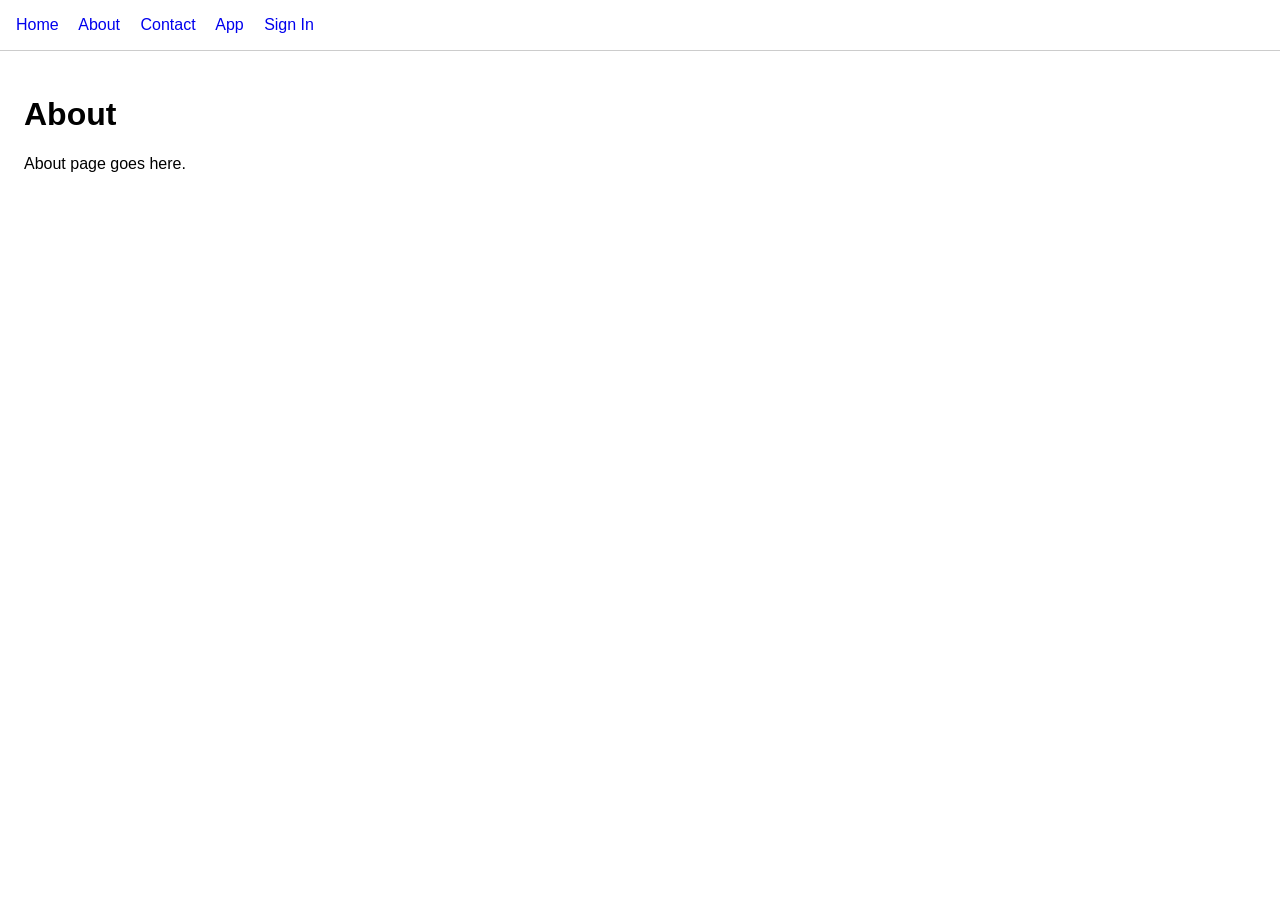
==== about.html @ acf82036 "Add files via upload" ====
<!DOCTYPE html>
<html lang="en">
<head>
  <meta charset="UTF-8">
  <meta name="viewport" content="width=device-width, initial-scale=1.0">
  <title>About</title>
  <link rel="stylesheet" href="css/style.css">
</head>
<body>
  
<nav>
  <a href="index.html">Home</a>
  <a href="about.html">About</a>
  <a href="contact.html">Contact</a>
  <a href="app.html">App</a>
  <a href="login.html">Sign In</a>
</nav>


  <main>
    <h1>About</h1>
    <p>About page goes here.</p>
  </main>

  <script src="js/main.js"></script>
</body>
</html>
---- css/style.css ----
/* Shared styles for the whole site */
body {
  font-family: Arial, sans-serif;
  margin: 0;
}

nav {
  padding: 16px;
  border-bottom: 1px solid #ccc;
}

nav a {
  margin-right: 16px;
  text-decoration: none;
}

main {
  padding: 24px;
}
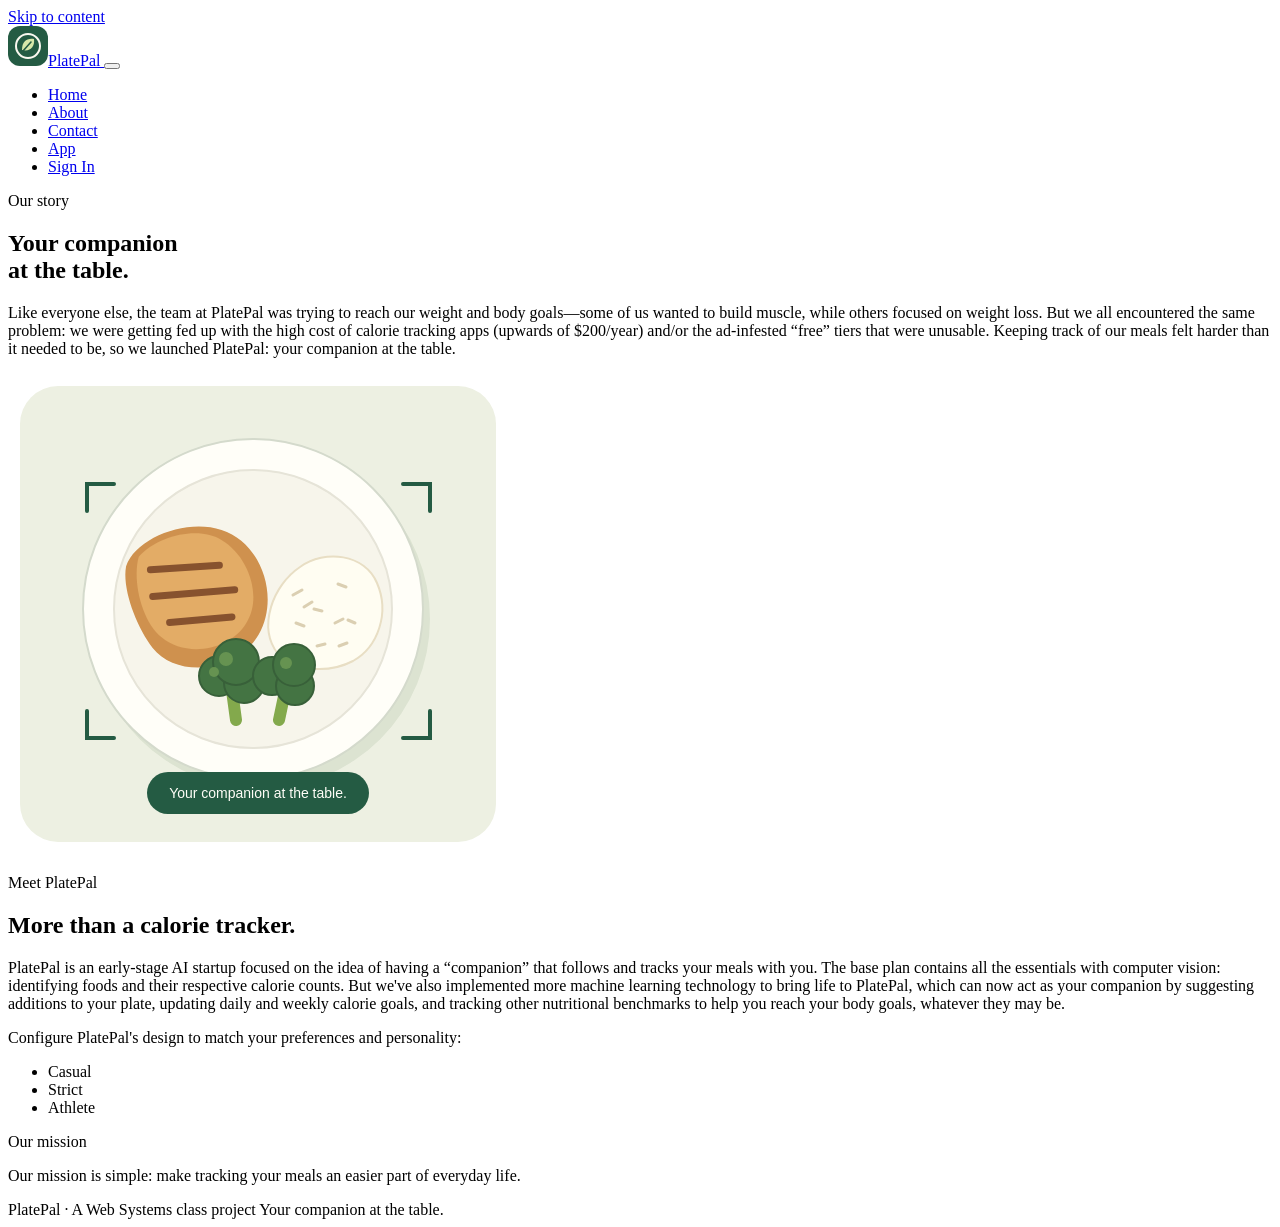
==== commit 83435eec: "Home, About, Contact, App, Sign In Outlines" ====
--- a/about.html
+++ b/about.html
@@ -1,27 +1,66 @@
-<!DOCTYPE html>
+<!doctype html>
 <html lang="en">
 <head>
   <meta charset="UTF-8">
   <meta name="viewport" content="width=device-width, initial-scale=1.0">
-  <title>About</title>
-  <link rel="stylesheet" href="css/style.css">
+  <meta name="description" content="Learn why we started PlatePal: your companion at the table, making meal tracking an easier part of everyday life.">
+  <link rel="icon" type="image/svg+xml" href="./images/logo.svg">
+  <title>About | PlatePal</title>
 </head>
 <body>
-  
-<nav>
-  <a href="index.html">Home</a>
-  <a href="about.html">About</a>
-  <a href="contact.html">Contact</a>
-  <a href="app.html">App</a>
-  <a href="login.html">Sign In</a>
-</nav>
+  <a class="skip-link" href="#main-content">Skip to content</a>
+  <!-- Bootstrap expands the menu on desktop and collapses it on smaller screens. -->
+  <nav class="navbar navbar-expand-md py-3" aria-label="Main navigation">
+    <div class="container">
+      <a class="navbar-brand d-flex align-items-center" href="./index.html">
+        <img class="brand-mark" src="./images/logo.svg" alt="">PlatePal
+      </a>
+      <button class="navbar-toggler" type="button" data-bs-toggle="collapse"
+        data-bs-target="#main-menu" aria-controls="main-menu" aria-expanded="false"
+        aria-label="Toggle navigation"><span class="navbar-toggler-icon"></span></button>
+      <div class="collapse navbar-collapse" id="main-menu">
+        <ul class="navbar-nav ms-auto align-items-md-center"><li class="nav-item"><a class="nav-link" href="./index.html">Home</a></li>
+<li class="nav-item"><a class="nav-link active" href="./about.html" aria-current="page">About</a></li>
+<li class="nav-item"><a class="nav-link" href="./contact.html">Contact</a></li>
+<li class="nav-item"><a class="nav-link" href="./app.html">App</a></li>
+<li class="nav-item"><a class="nav-link" href="./signin.html">Sign In</a></li></ul>
+      </div>
+    </div>
+  </nav>
+  <main id="main-content" class="page-content container">
+    <section class="row align-items-center g-4" aria-labelledby="story-heading">
+      <div class="col-md-7">
+        <p class="eyebrow">Our story</p>
+        <h1 id="story-heading">Your companion<br>at the table.</h1>
+        <p class="about-copy mt-4 mb-0">Like everyone else, the team at PlatePal was trying to reach our weight and body goals—some of us wanted to build muscle, while others focused on weight loss. But we all encountered the same problem: we were getting fed up with the high cost of calorie tracking apps (upwards of $200/year) and/or the ad-infested &ldquo;free&rdquo; tiers that were unusable. Keeping track of our meals felt harder than it needed to be, so we launched PlatePal: your companion at the table.</p>
+      </div>
+      <div class="col-md-5"><img class="hero-art" src="./images/plate.svg" alt="Illustrated plate of grilled chicken, rice, and broccoli"></div>
+    </section>
 
+    <section class="about-details mt-5" aria-labelledby="companion-heading">
+      <p class="eyebrow">Meet PlatePal</p>
+      <h2 class="section-heading" id="companion-heading">More than a calorie tracker.</h2>
+      <p class="about-copy mt-3">PlatePal is an early-stage AI startup focused on the idea of having a &ldquo;companion&rdquo; that follows and tracks your meals with you. The base plan contains all the essentials with computer vision: identifying foods and their respective calorie counts. But we've also implemented more machine learning technology to bring life to PlatePal, which can now act as your companion by suggesting additions to your plate, updating daily and weekly calorie goals, and tracking other nutritional benchmarks to help you reach your body goals, whatever they may be.</p>
+      <p class="about-copy mb-3">Configure PlatePal's design to match your preferences and personality:</p>
+      <!-- These labels describe the companion styles; selection will be added later. -->
+      <ul class="companion-styles list-unstyled d-flex flex-wrap gap-2 mb-0" aria-label="Companion styles">
+        <li>Casual</li>
+        <li>Strict</li>
+        <li>Athlete</li>
+      </ul>
+    </section>
 
-  <main>
-    <h1>About</h1>
-    <p>About page goes here.</p>
+    <section class="about-mission mt-5" aria-labelledby="mission-heading">
+      <p class="eyebrow mb-2" id="mission-heading">Our mission</p>
+      <p class="mb-0">Our mission is simple: make tracking your meals an easier part of everyday life.</p>
+    </section>
   </main>
-
-  <script src="js/main.js"></script>
+  <footer class="site-footer">
+    <div class="container d-flex flex-wrap justify-content-between gap-2">
+      <span>PlatePal · A Web Systems class project</span>
+      <span>Your companion at the table.</span>
+    </div>
+  </footer>
+  <script type="module" src="./js/main.js"></script>
 </body>
 </html>
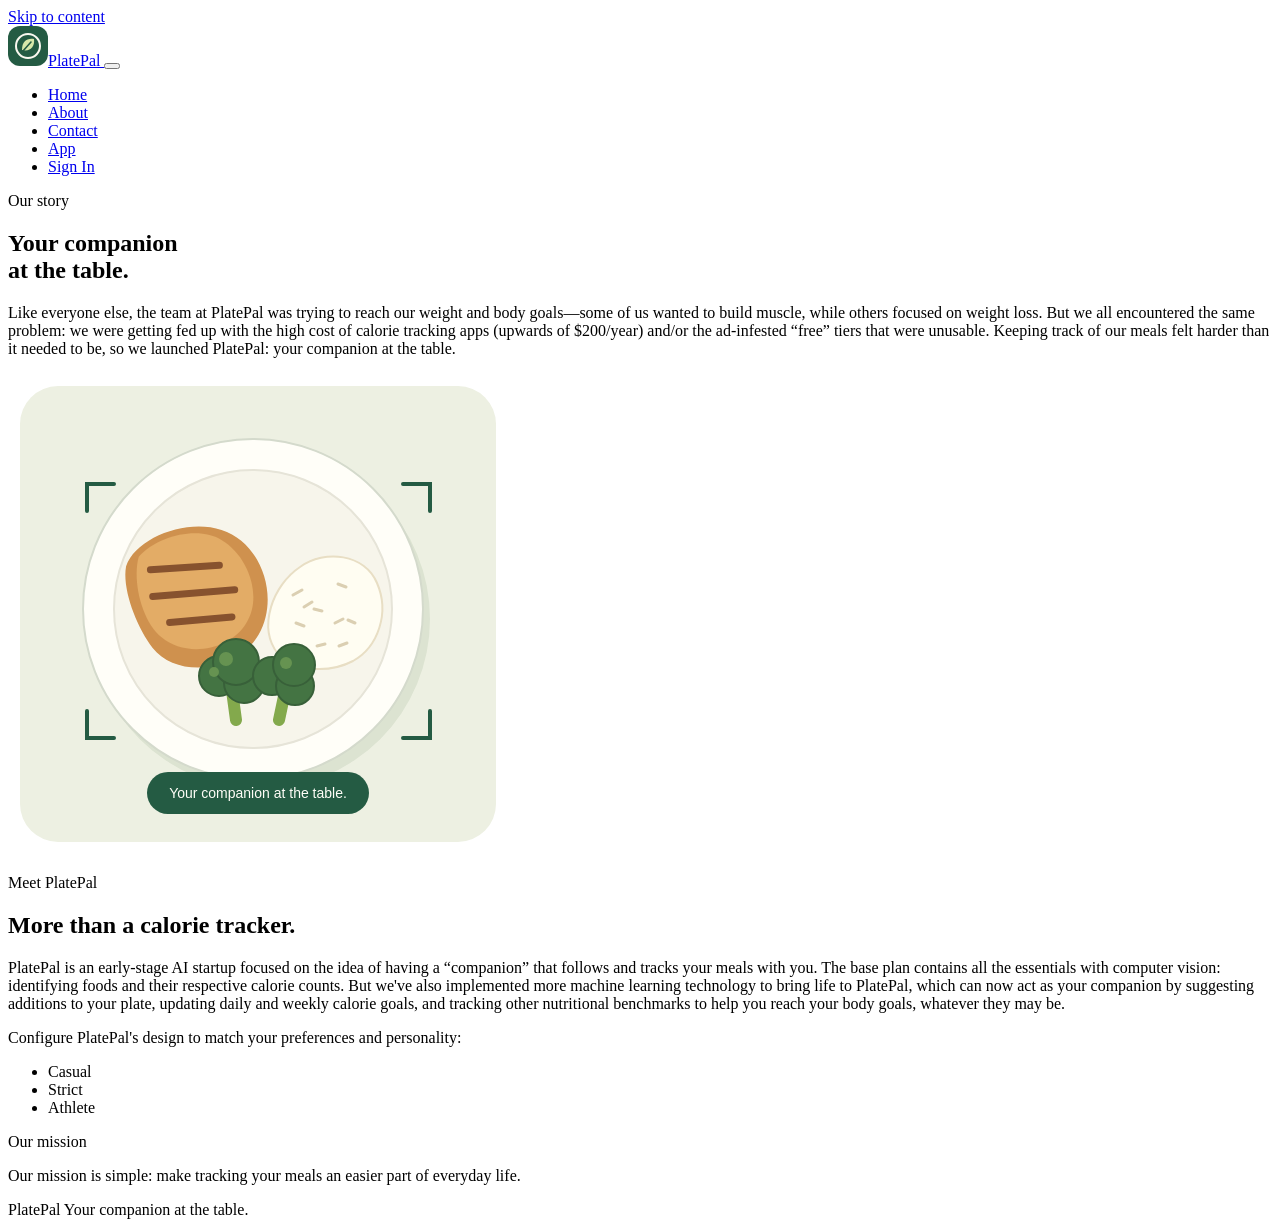
==== commit 861dd728: "cleaned up text on home and app" ====
--- a/about.html
+++ b/about.html
@@ -57,7 +57,7 @@
   </main>
   <footer class="site-footer">
     <div class="container d-flex flex-wrap justify-content-between gap-2">
-      <span>PlatePal · A Web Systems class project</span>
+      <span>PlatePal</span>
       <span>Your companion at the table.</span>
     </div>
   </footer>
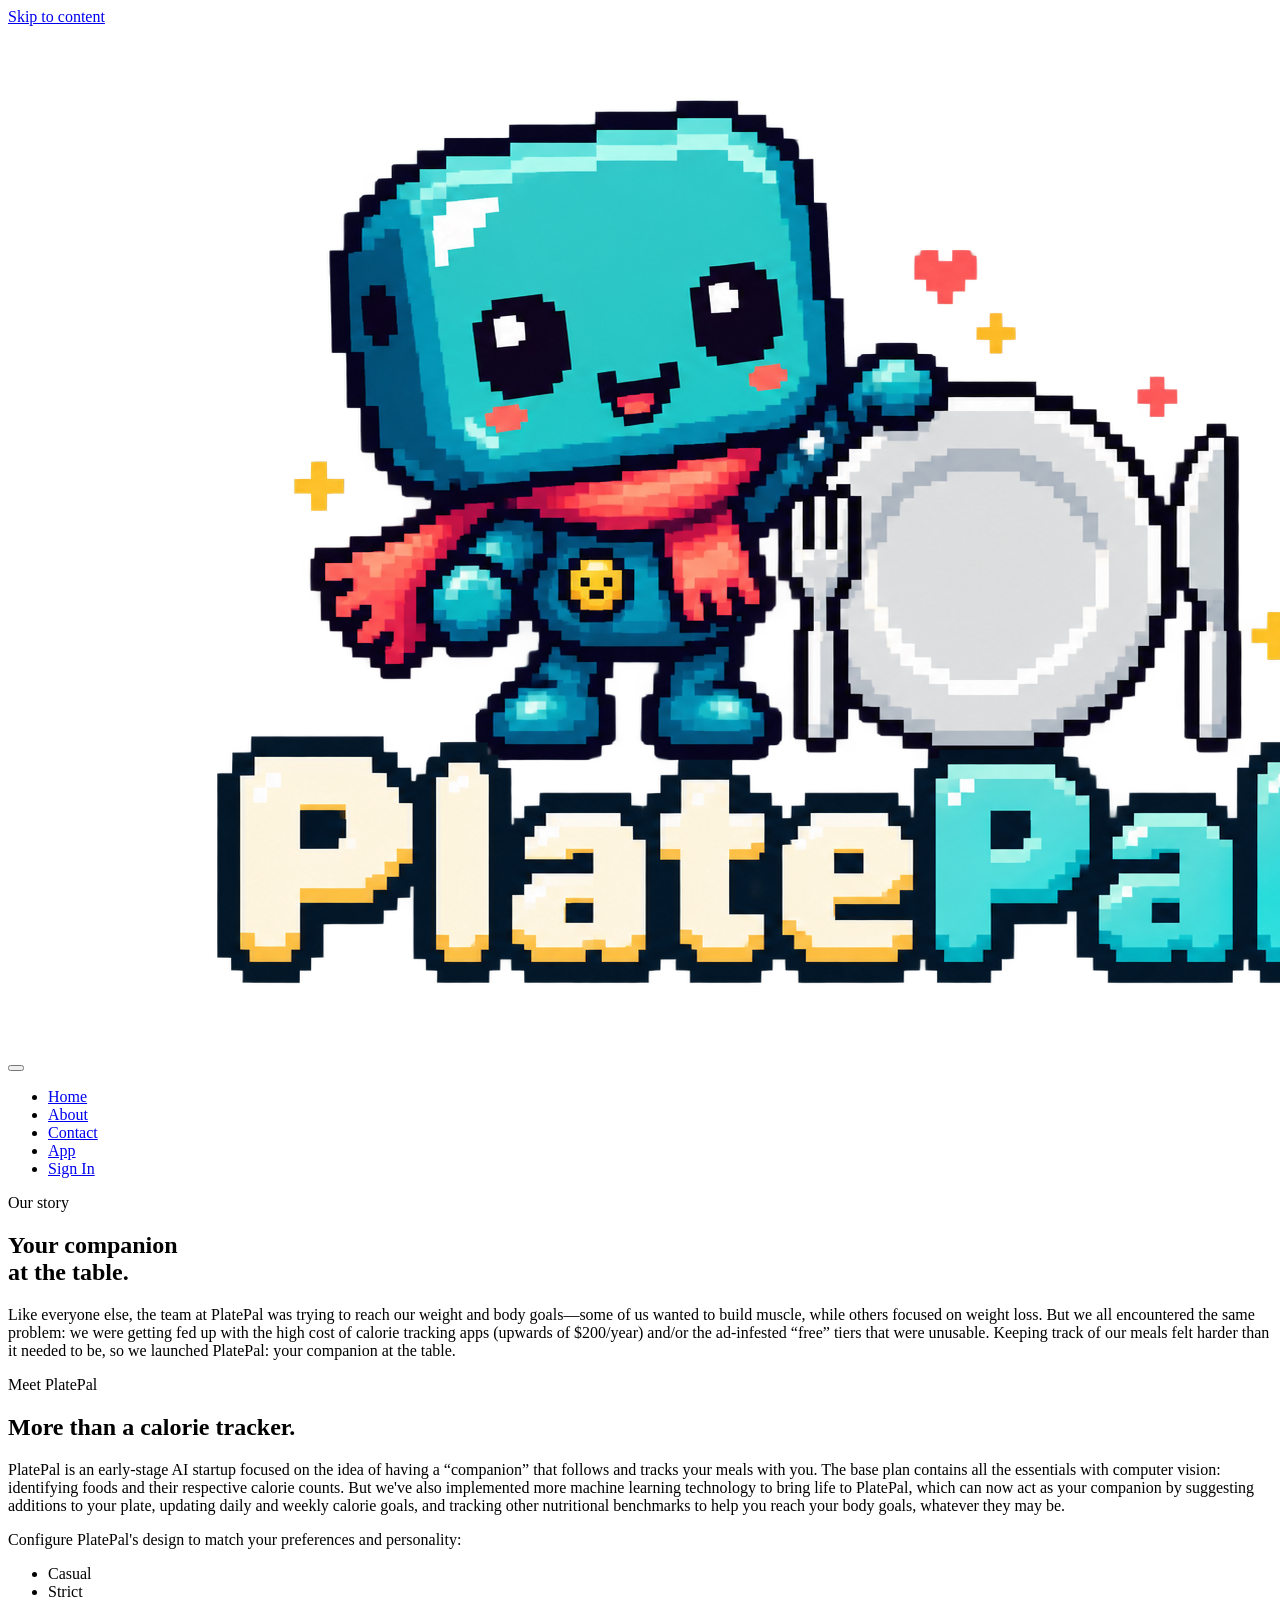
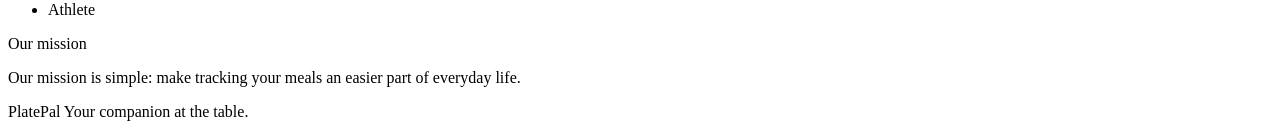
==== commit 60a89dca: "cleaned up contact and home" ====
--- a/about.html
+++ b/about.html
@@ -4,7 +4,7 @@
   <meta charset="UTF-8">
   <meta name="viewport" content="width=device-width, initial-scale=1.0">
   <meta name="description" content="Learn why we started PlatePal: your companion at the table, making meal tracking an easier part of everyday life.">
-  <link rel="icon" type="image/svg+xml" href="./images/logo.svg">
+  <link rel="icon" type="image/png" href="./images/PlatePalLogo.png">
   <title>About | PlatePal</title>
 </head>
 <body>
@@ -13,7 +13,7 @@
   <nav class="navbar navbar-expand-md py-3" aria-label="Main navigation">
     <div class="container">
       <a class="navbar-brand d-flex align-items-center" href="./index.html">
-        <img class="brand-mark" src="./images/logo.svg" alt="">PlatePal
+        <img class="brand-mark" src="./images/PlatePalLogo.png" alt="PlatePal" width="1535" height="1024">
       </a>
       <button class="navbar-toggler" type="button" data-bs-toggle="collapse"
         data-bs-target="#main-menu" aria-controls="main-menu" aria-expanded="false"
@@ -29,12 +29,11 @@
   </nav>
   <main id="main-content" class="page-content container">
     <section class="row align-items-center g-4" aria-labelledby="story-heading">
-      <div class="col-md-7">
+      <div class="col-12 about-details">
         <p class="eyebrow">Our story</p>
         <h1 id="story-heading">Your companion<br>at the table.</h1>
         <p class="about-copy mt-4 mb-0">Like everyone else, the team at PlatePal was trying to reach our weight and body goals—some of us wanted to build muscle, while others focused on weight loss. But we all encountered the same problem: we were getting fed up with the high cost of calorie tracking apps (upwards of $200/year) and/or the ad-infested &ldquo;free&rdquo; tiers that were unusable. Keeping track of our meals felt harder than it needed to be, so we launched PlatePal: your companion at the table.</p>
       </div>
-      <div class="col-md-5"><img class="hero-art" src="./images/plate.svg" alt="Illustrated plate of grilled chicken, rice, and broccoli"></div>
     </section>
 
     <section class="about-details mt-5" aria-labelledby="companion-heading">
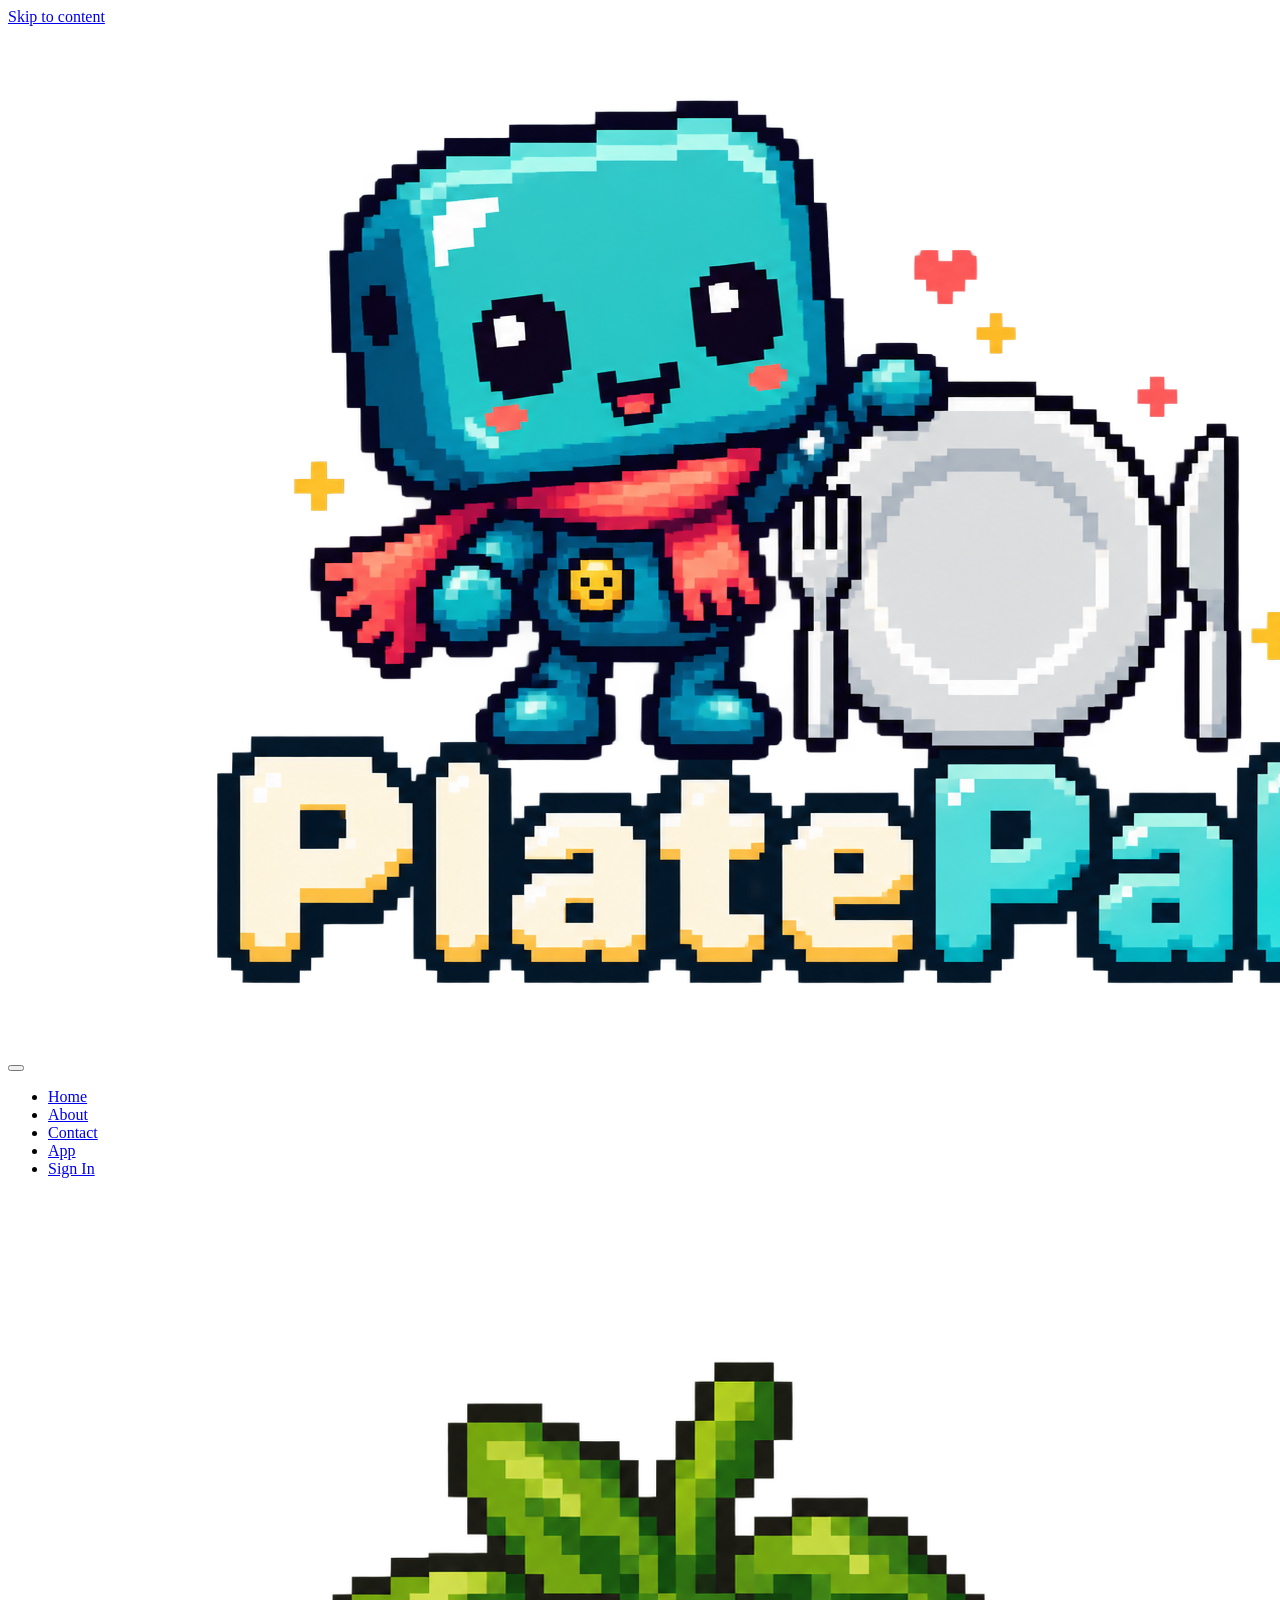
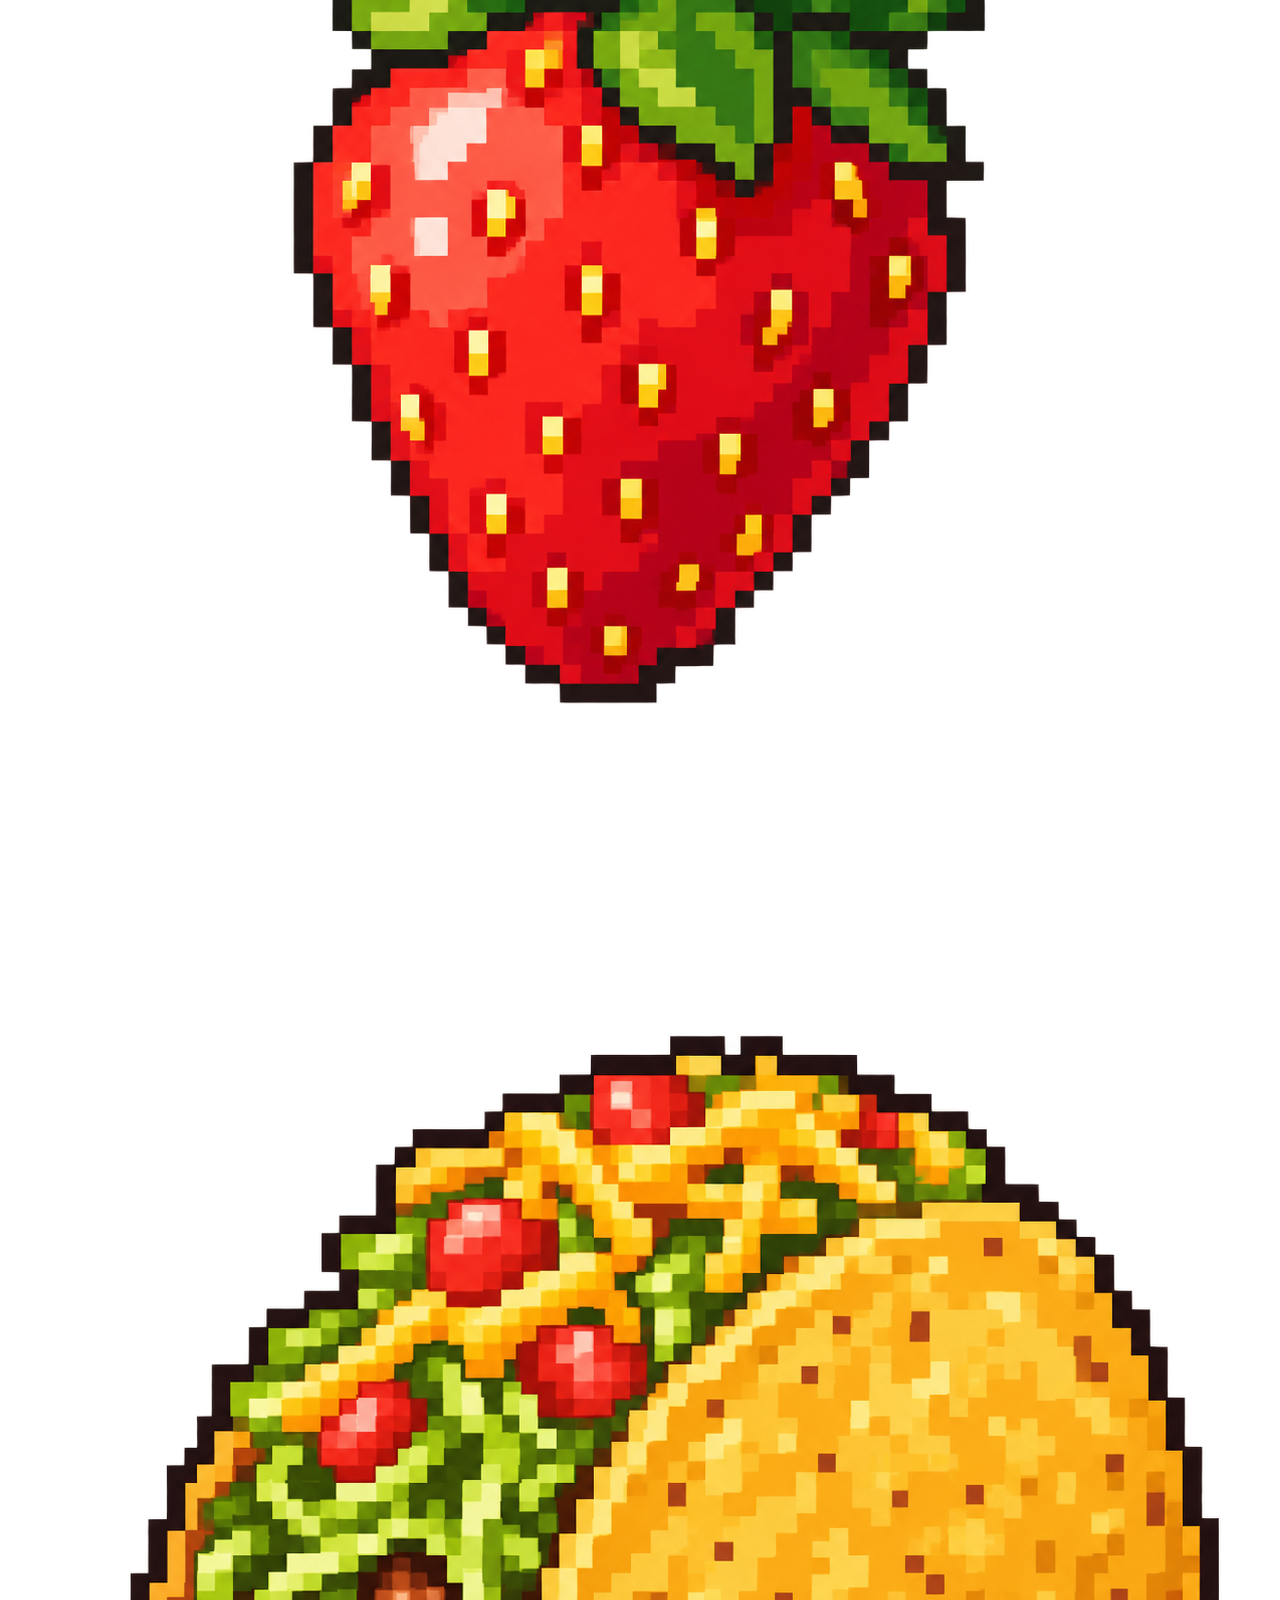
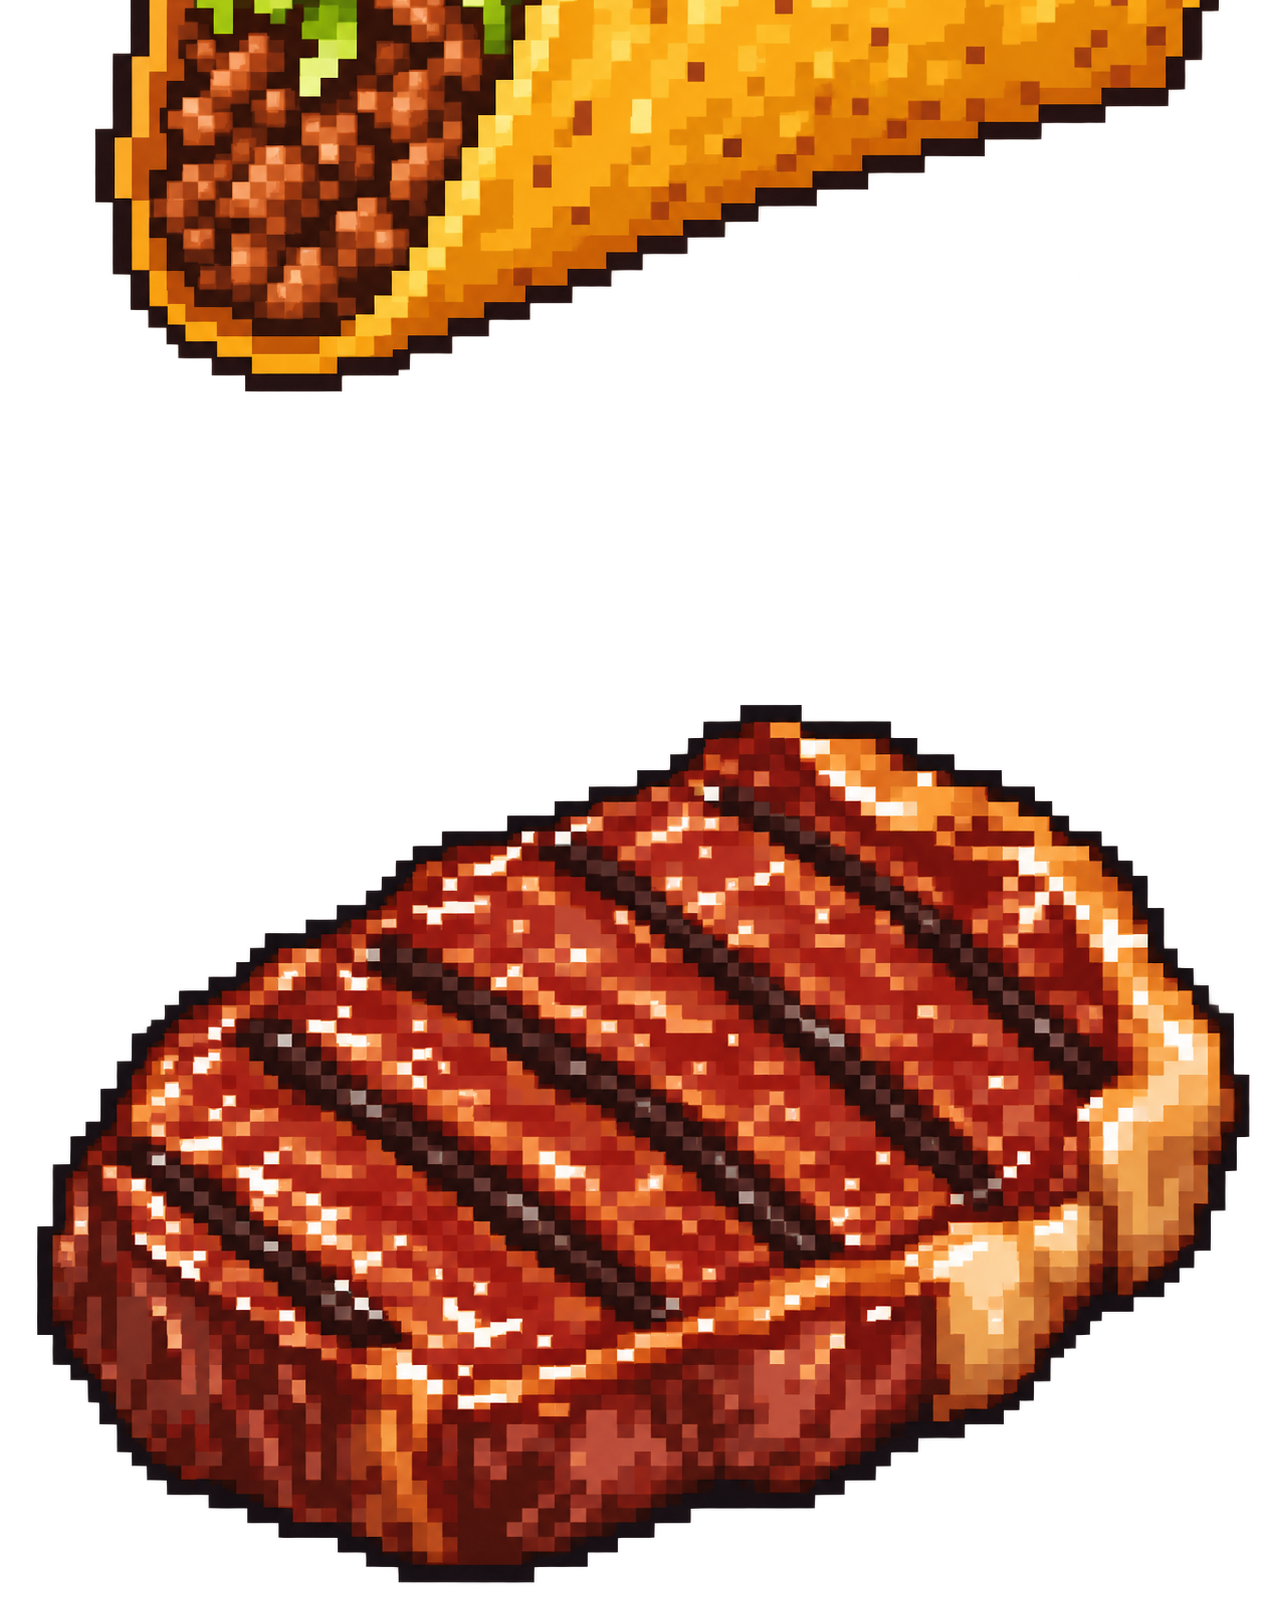
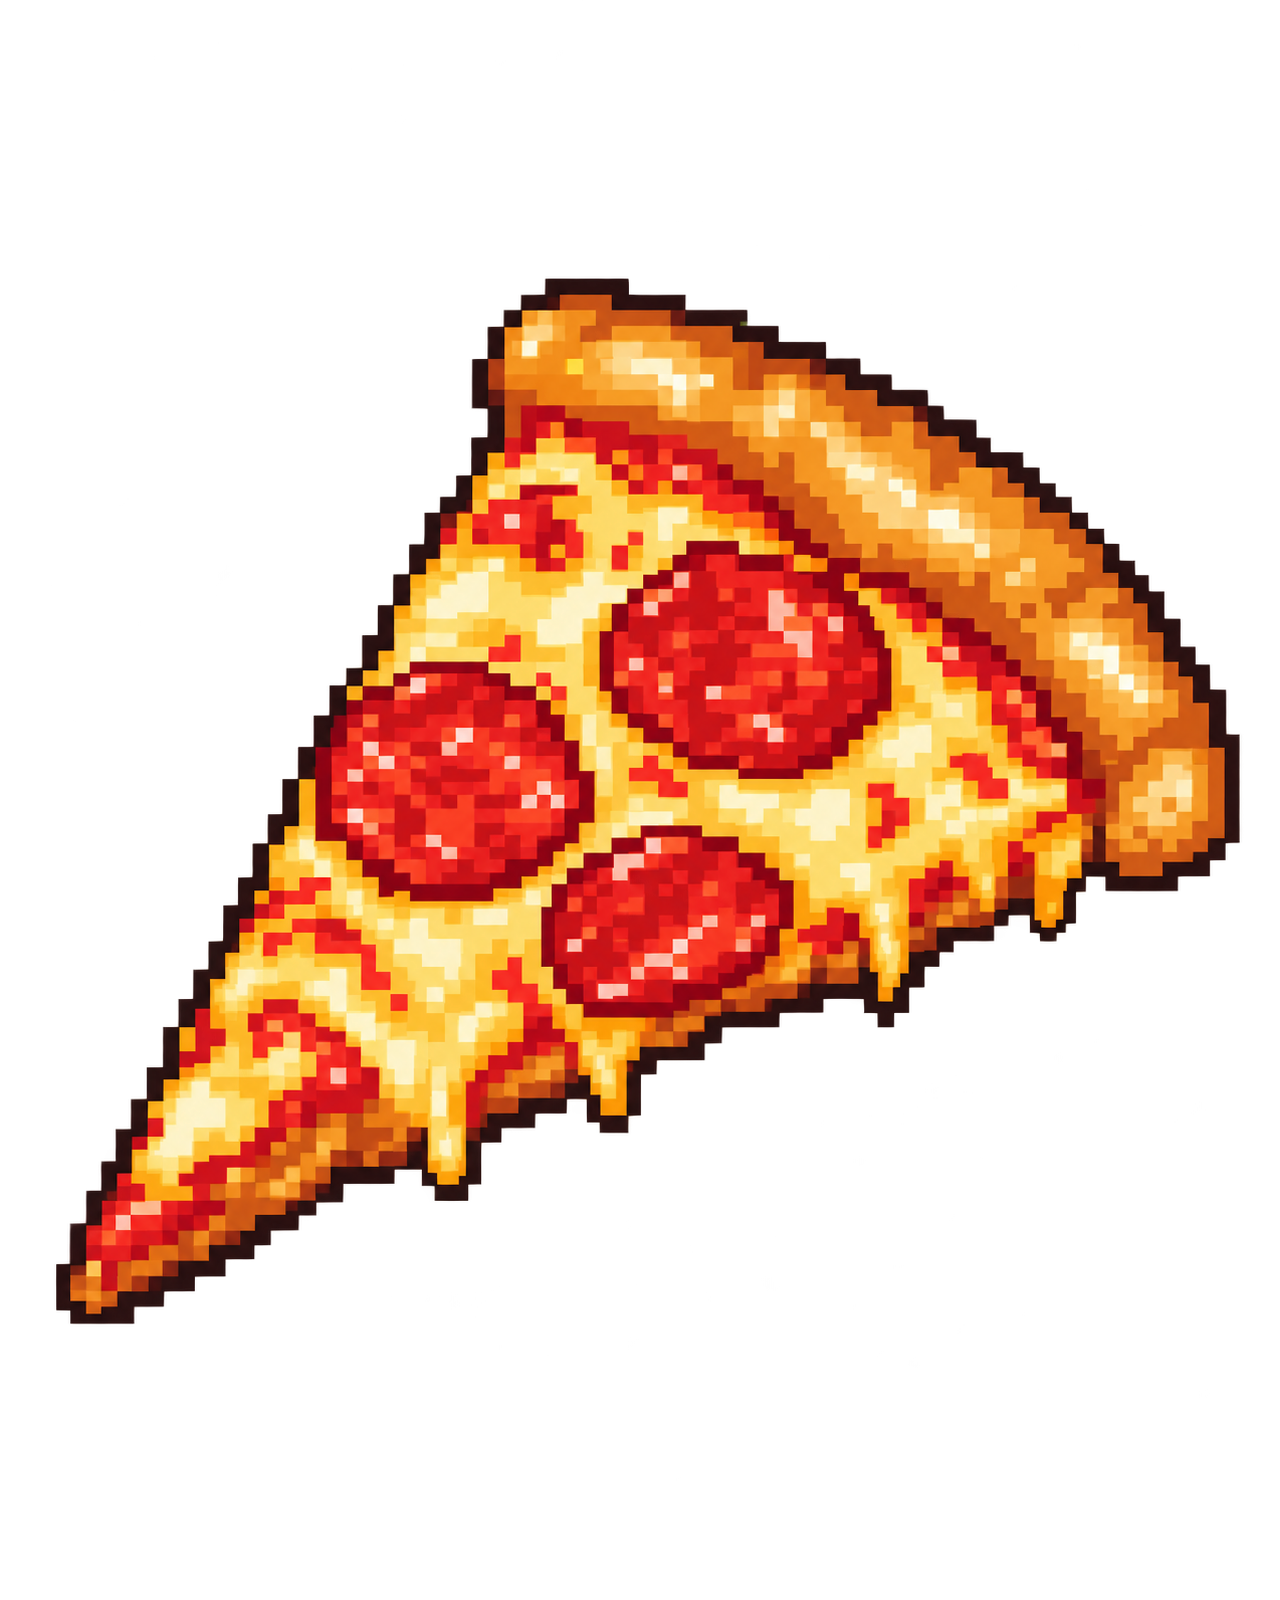
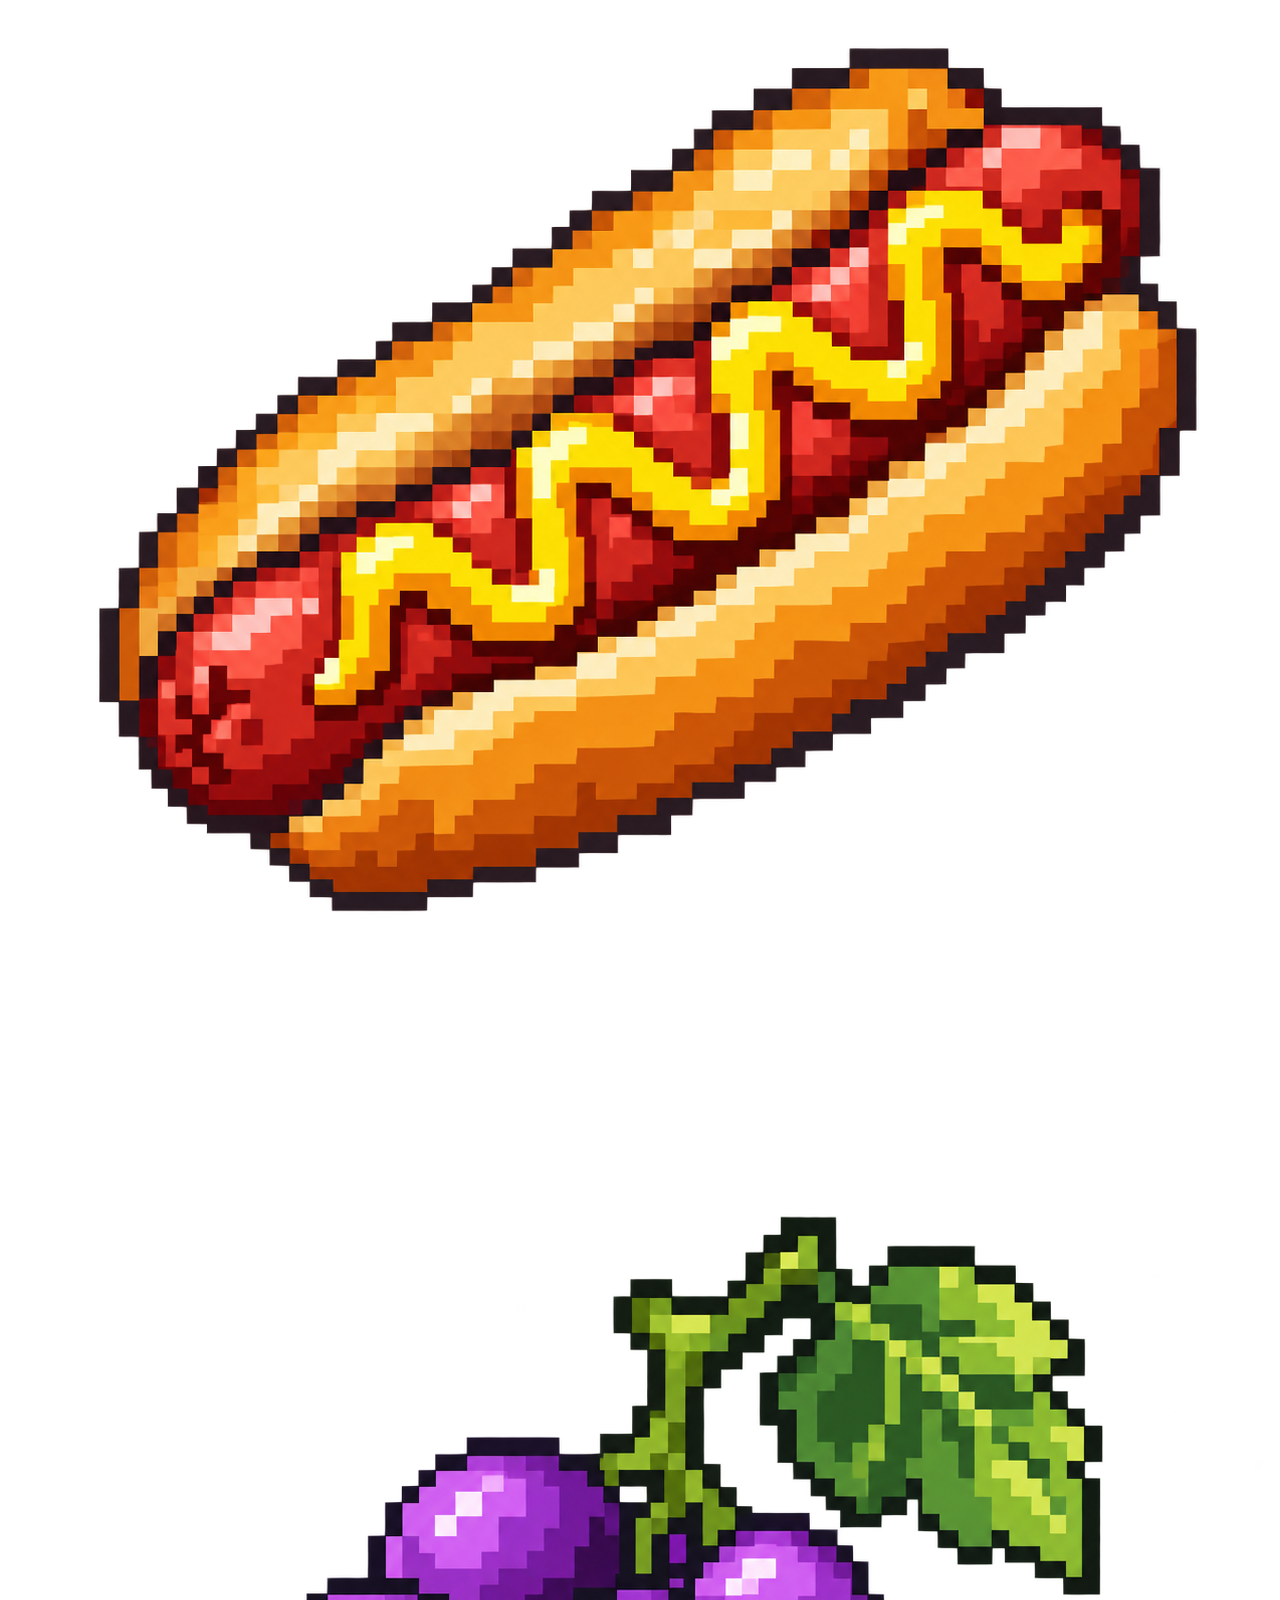
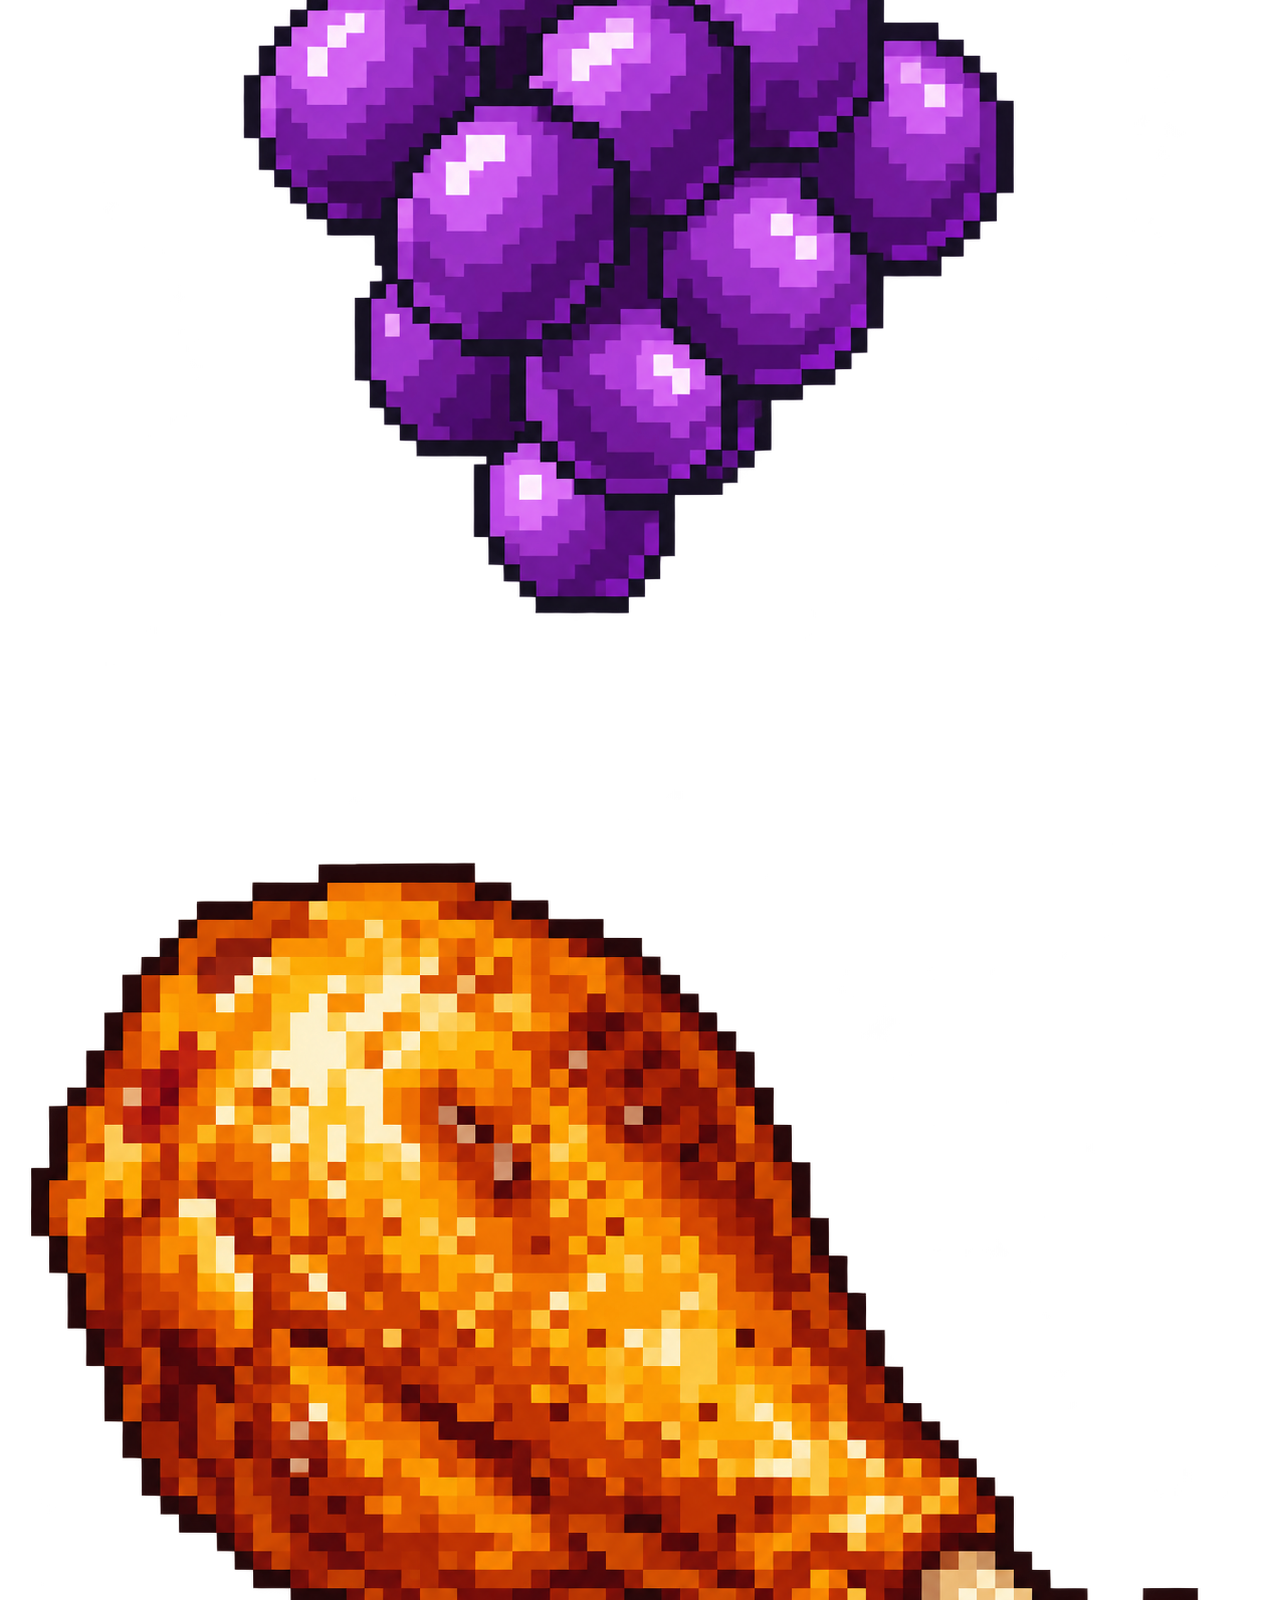
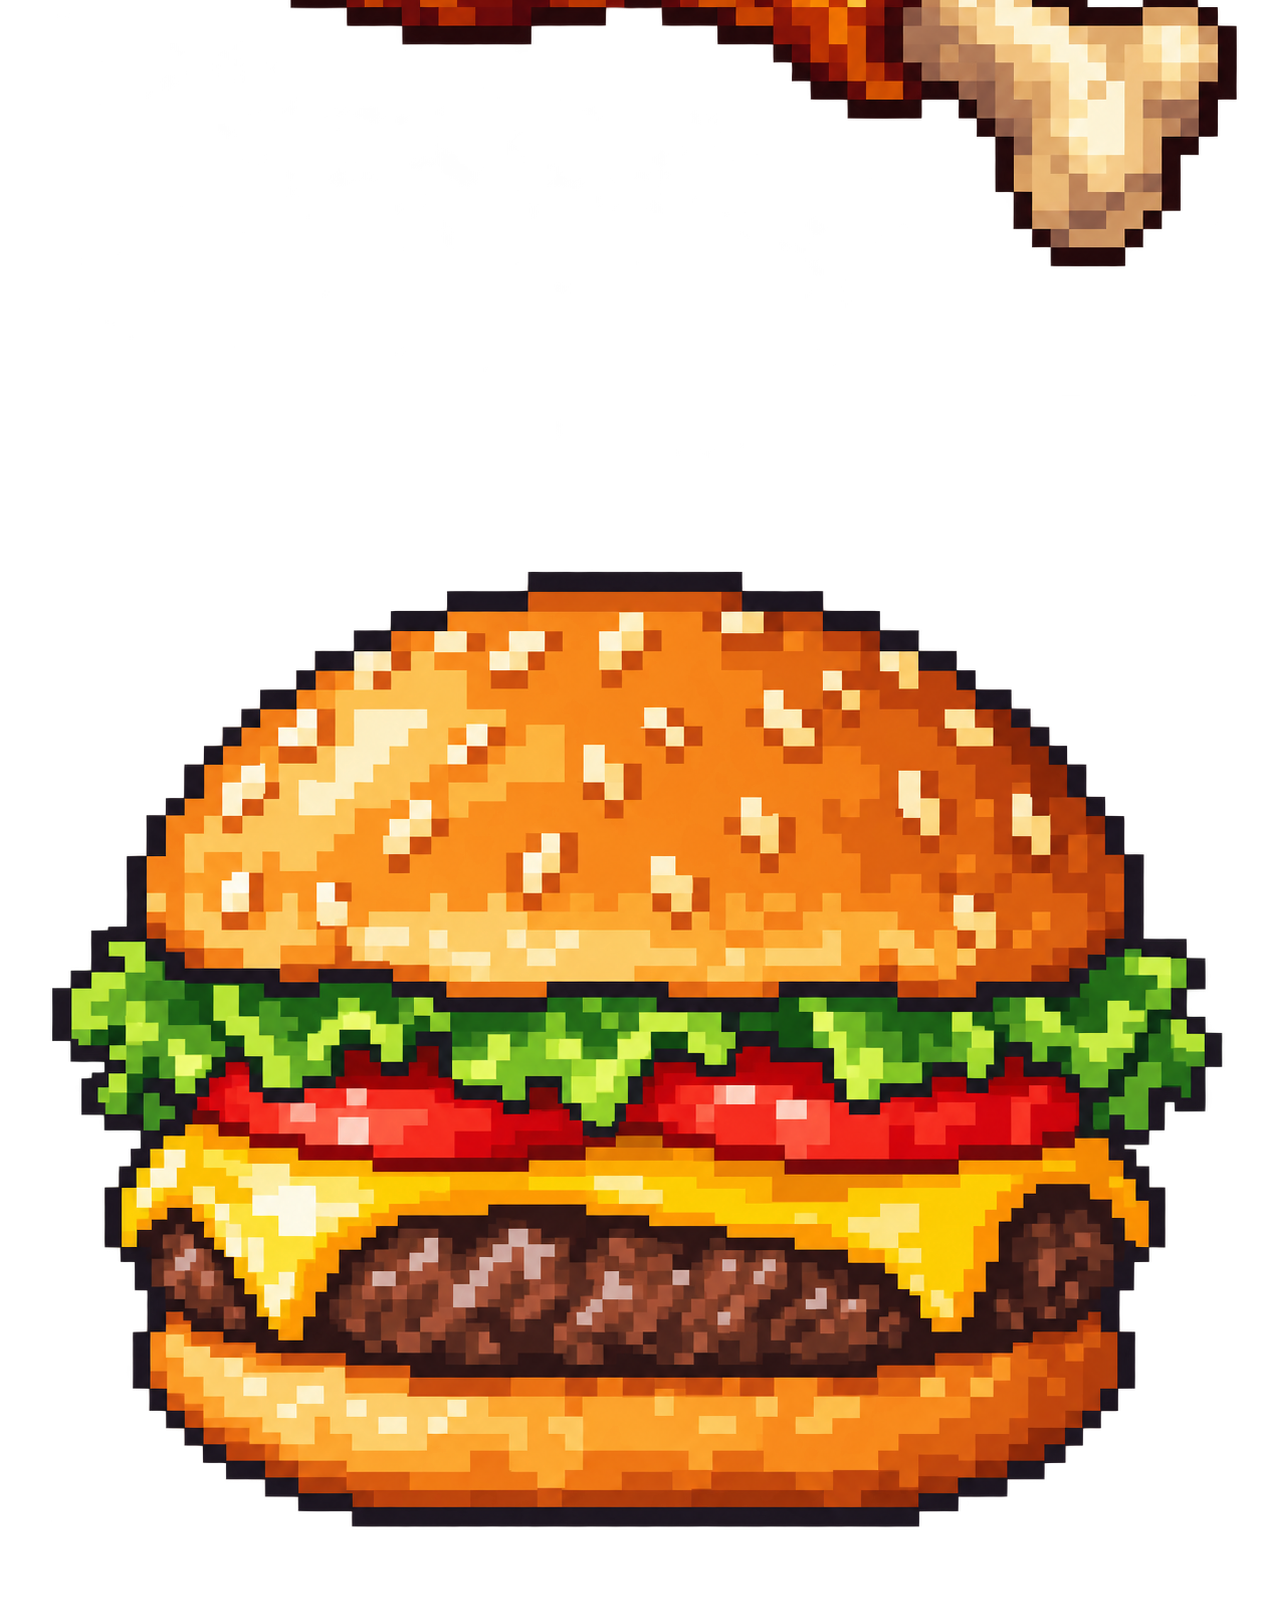
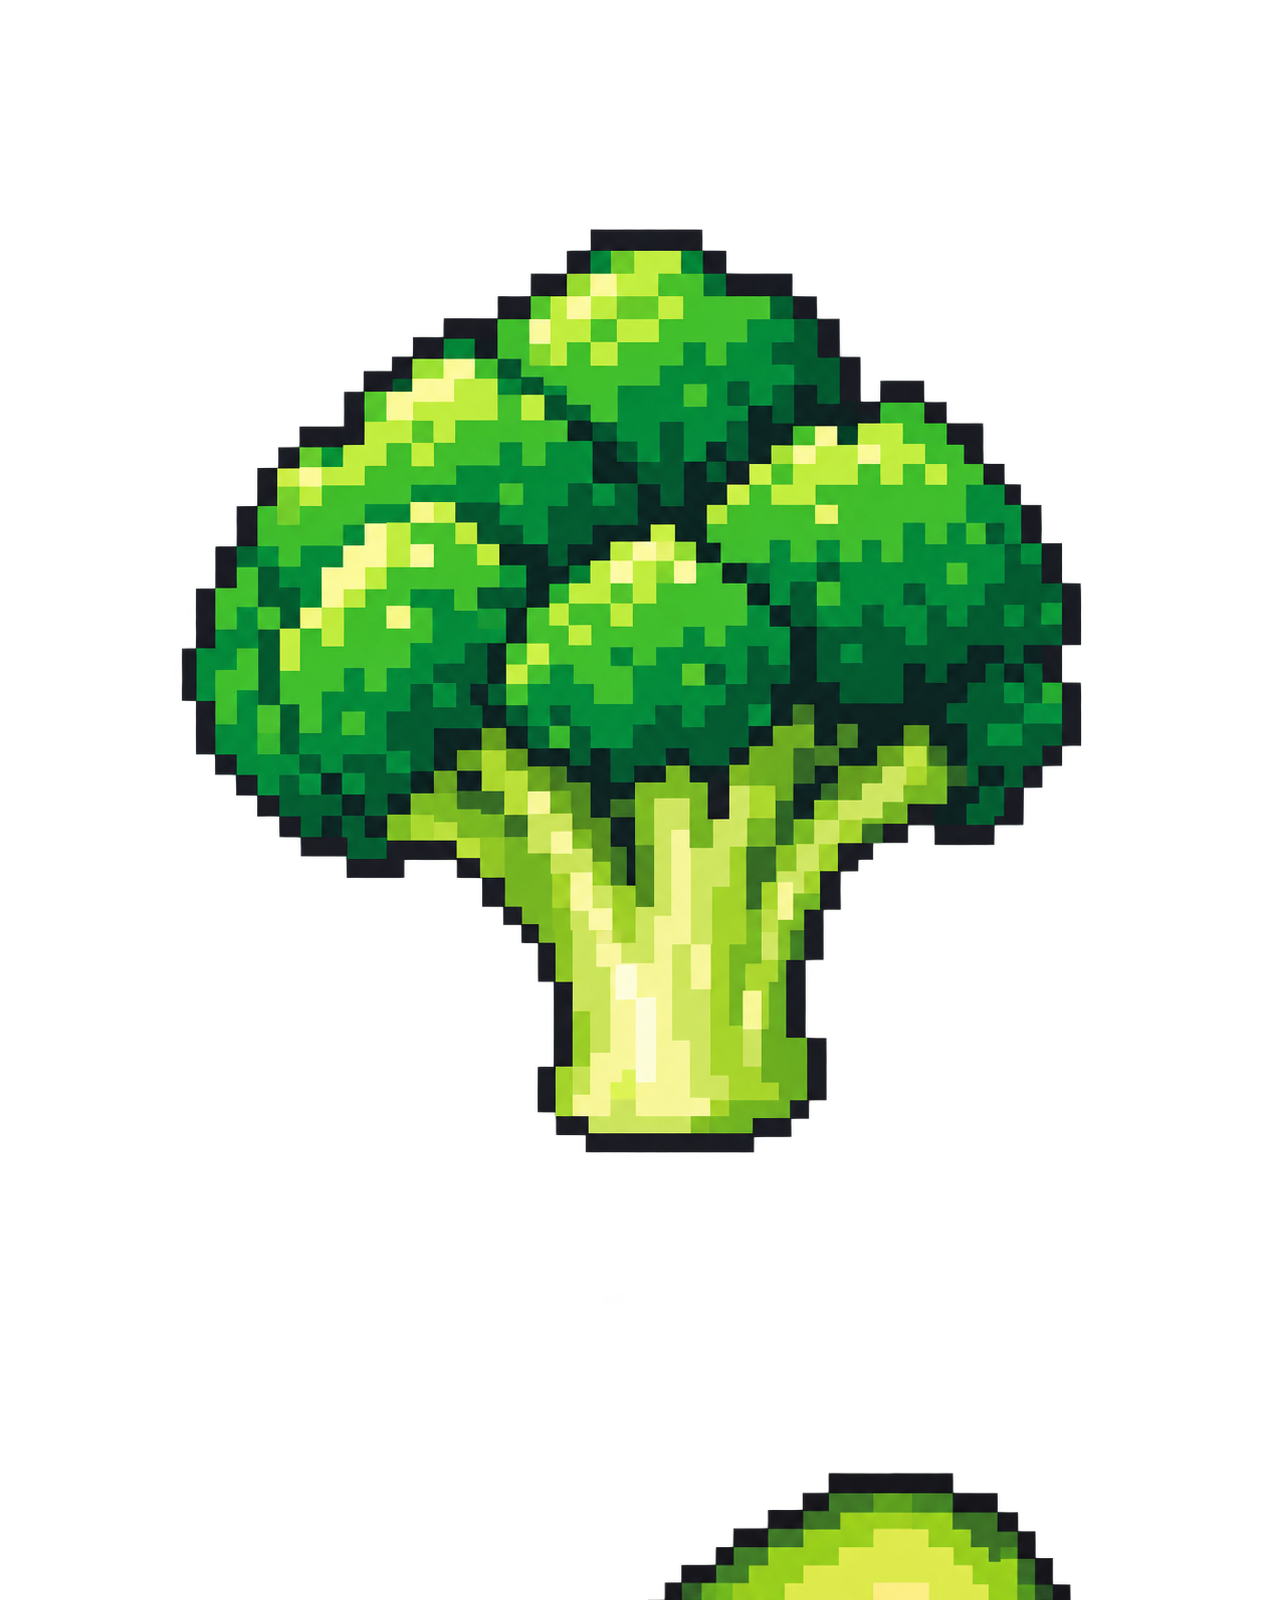
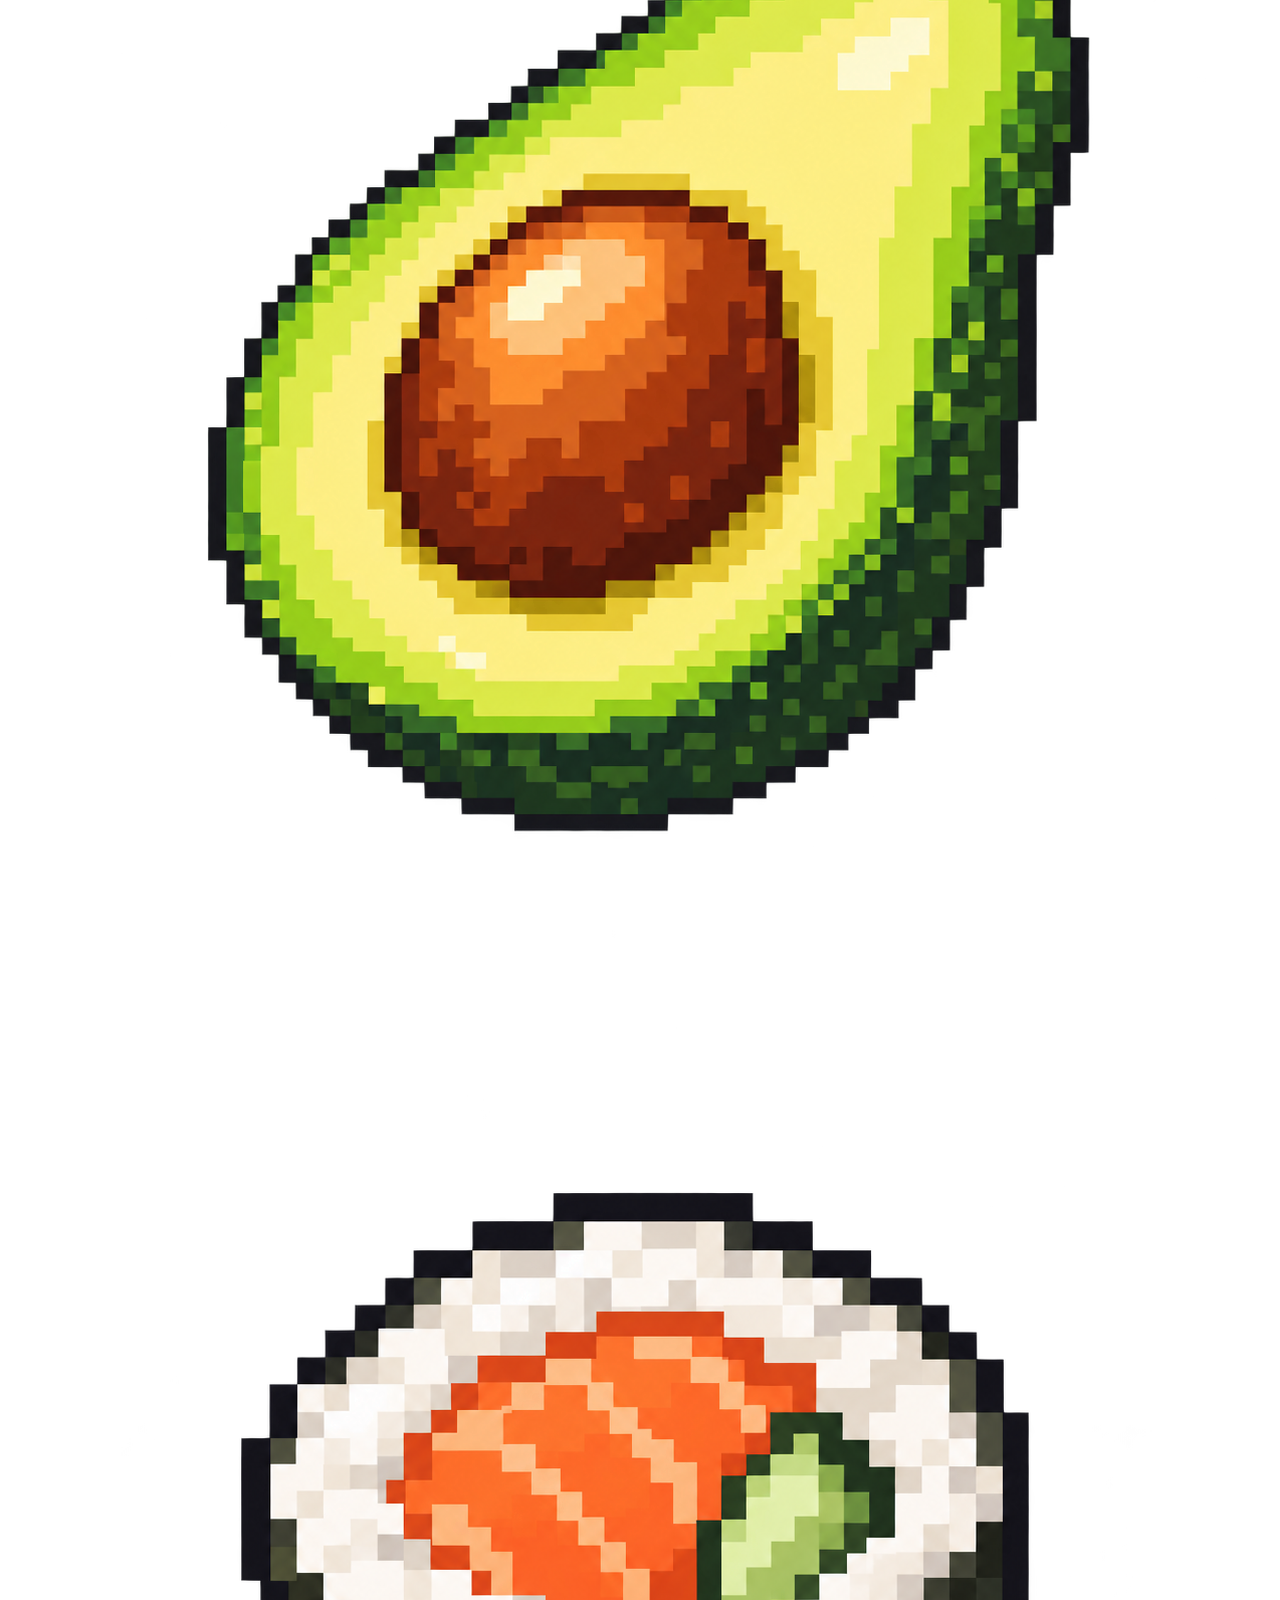
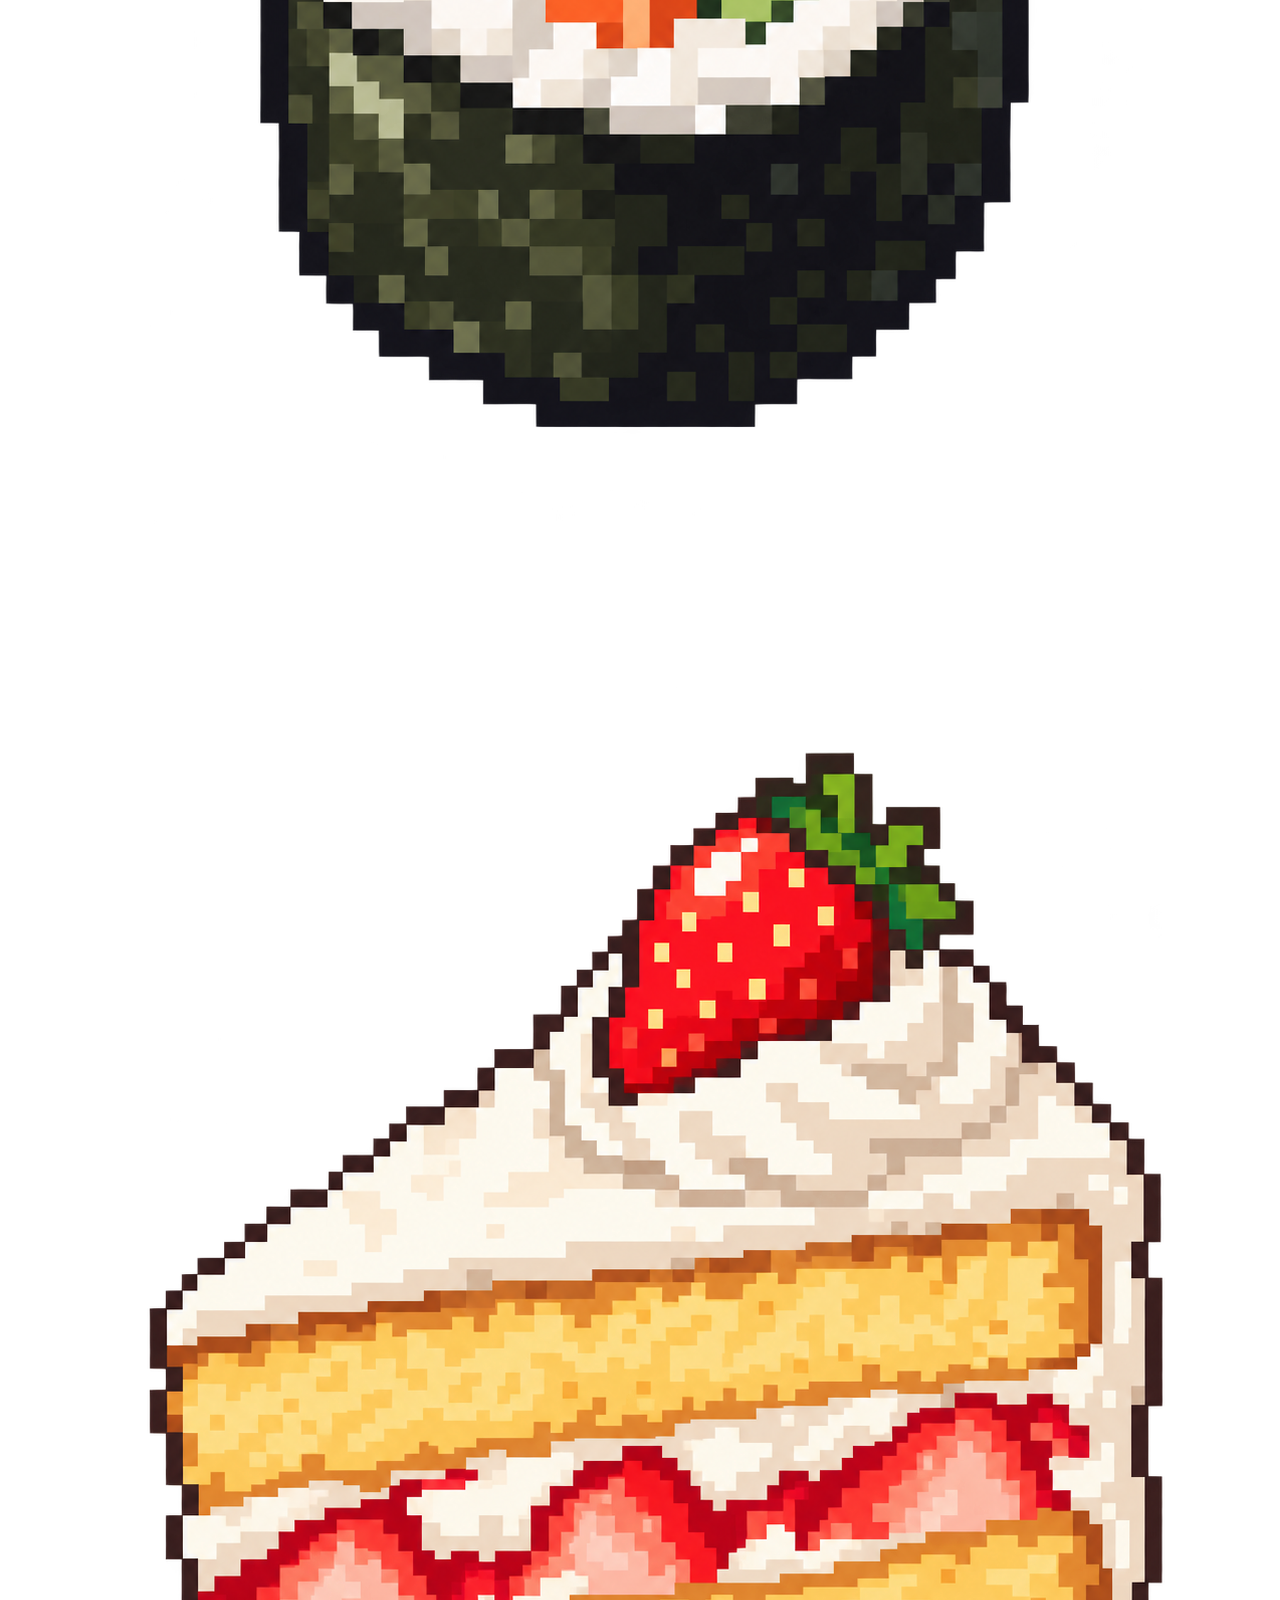
==== commit 2a01fb23: "cleaned up home images and descriptions" ====
--- a/about.html
+++ b/about.html
@@ -27,7 +27,25 @@
       </div>
     </div>
   </nav>
-  <main id="main-content" class="page-content container">
+  <main id="main-content" class="page-content container about-page">
+    <!-- A reserved right gutter keeps decorative food images away from the story. -->
+    <div class="about-foods" aria-hidden="true">
+      <img class="about-food food-strawberry" src="./images/foods/strawberry.png" alt="" width="1254" height="1254" decoding="async">
+      <img class="about-food food-taco" src="./images/foods/taco.png" alt="" width="1254" height="1254" decoding="async">
+      <img class="about-food food-steak" src="./images/foods/steak.png" alt="" width="1254" height="1254" decoding="async">
+      <img class="about-food food-pizza" src="./images/foods/pizza.png" alt="" width="1254" height="1254" decoding="async">
+      <img class="about-food food-hot-dog" src="./images/foods/hot-dog.png" alt="" width="1254" height="1254" decoding="async">
+      <img class="about-food food-grapes" src="./images/foods/grapes.png" alt="" width="1254" height="1254" decoding="async">
+      <img class="about-food food-chicken" src="./images/foods/chicken.png" alt="" width="1254" height="1254" decoding="async">
+      <img class="about-food food-cheeseburger" src="./images/foods/cheeseburger.png" alt="" width="1254" height="1254" decoding="async">
+      <img class="about-food food-broccoli" src="./images/foods/broccoli.png" alt="" width="1254" height="1254" decoding="async">
+      <img class="about-food food-avocado" src="./images/foods/avocado.png" alt="" width="1254" height="1254" decoding="async">
+      <img class="about-food food-sushi" src="./images/foods/sushi.png" alt="" width="1254" height="1254" decoding="async">
+      <img class="about-food food-cake" src="./images/foods/cake.png" alt="" width="1254" height="1254" decoding="async">
+      <img class="about-food food-matcha" src="./images/foods/matcha.png" alt="" width="1254" height="1254" decoding="async">
+      <img class="about-food food-pancakes" src="./images/foods/pancakes.png" alt="" width="1254" height="1254" decoding="async">
+      <img class="about-food food-boba" src="./images/foods/boba.png" alt="" width="1254" height="1254" decoding="async">
+    </div>
     <section class="row align-items-center g-4" aria-labelledby="story-heading">
       <div class="col-12 about-details">
         <p class="eyebrow">Our story</p>
